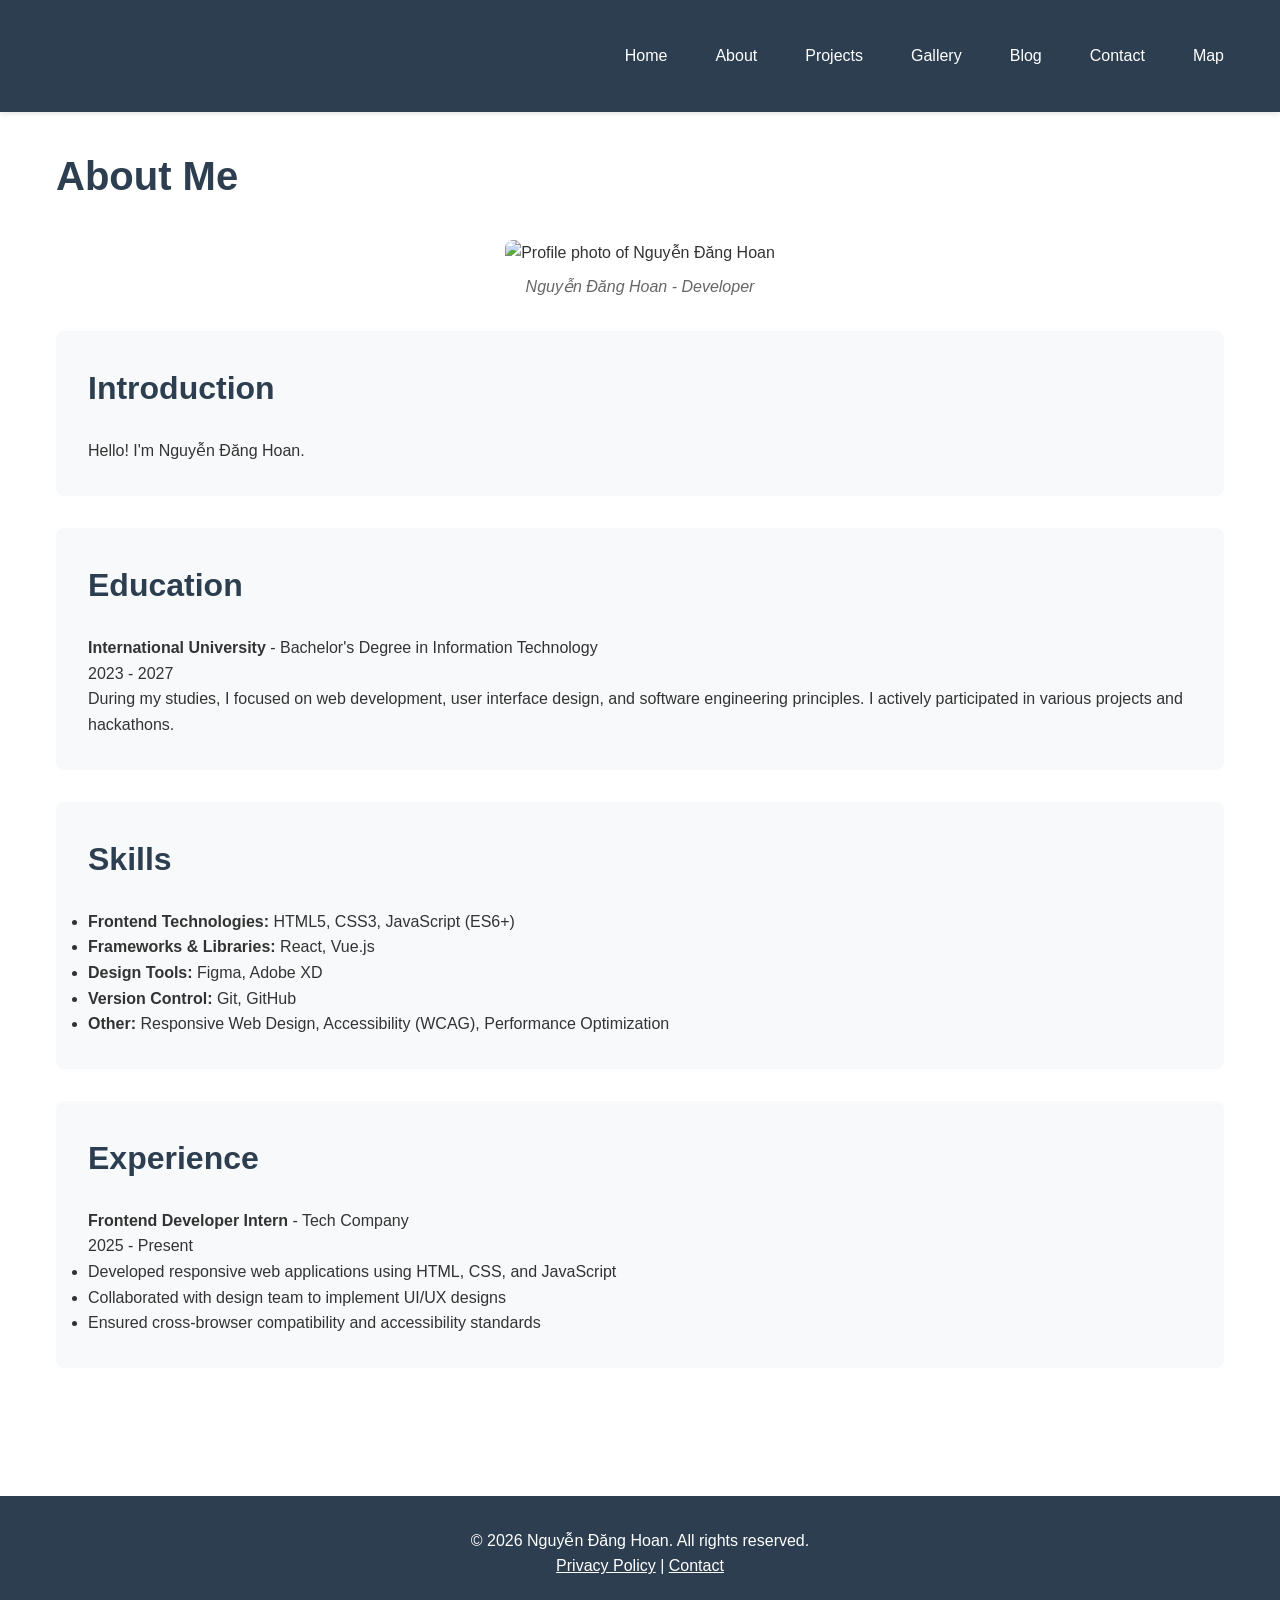
==== about.html @ c05a97a8 "fullproject" ====
<!DOCTYPE html>
<html lang="en">
<head>
    <meta charset="UTF-8">
    <meta name="viewport" content="width=device-width, initial-scale=1.0">
    <meta name="description" content="About Nguyễn Đăng Hoan - Learn about my background, skills, and passion for web development">
    <title>About - Nguyễn Đăng Hoan Portfolio</title>
    <link rel="stylesheet" href="assets/css/styles.css">
    <link rel="icon" type="image/x-icon" href="assets/img/favicon.ico">
</head>
<body>
    <a href="#main-content" class="skip-link">Skip to main content</a>
    
    <header>
        <nav>
            <div>
                <h1>Nguyễn Đăng Hoan</h1>
            </div>
            <ul>
                <li><a href="portfolio-index.html">Home</a></li>
                <li><a href="about.html">About</a></li>
                <li><a href="projects.html">Projects</a></li>
                <li><a href="gallery.html">Gallery</a></li>
                <li><a href="blog.html">Blog</a></li>
                <li><a href="contact.html">Contact</a></li>
                <li><a href="map.html">Map</a></li>
            </ul>
        </nav>
    </header>

    <main id="main-content">
        <section>
            <h1>About Me</h1>
            <figure>
                <img src="assets/img/profile.jpg" alt="Profile photo of Nguyễn Đăng Hoan">
                <figcaption>Nguyễn Đăng Hoan -  Developer</figcaption>
            </figure>
            
            <article>
                <h2>Introduction</h2>
                <p>Hello! I'm Nguyễn Đăng Hoan.</p>
            </article>

            <article>
                <h2>Education</h2>
                <p><strong>International University</strong> - Bachelor's Degree in Information Technology</p>
                <p>2023 - 2027</p>
                <p>During my studies, I focused on web development, user interface design, and software engineering principles. I actively participated in various projects and hackathons.</p>
            </article>

            <article>
                <h2>Skills</h2>
                <ul>
                    <li><strong>Frontend Technologies:</strong> HTML5, CSS3, JavaScript (ES6+)</li>
                    <li><strong>Frameworks & Libraries:</strong> React, Vue.js</li>
                    <li><strong>Design Tools:</strong> Figma, Adobe XD</li>
                    <li><strong>Version Control:</strong> Git, GitHub</li>
                    <li><strong>Other:</strong> Responsive Web Design, Accessibility (WCAG), Performance Optimization</li>
                </ul>
            </article>

            <article>
                <h2>Experience</h2>
                <p><strong>Frontend Developer Intern</strong> - Tech Company</p>
                <p>2025 - Present</p>
                <ul>
                    <li>Developed responsive web applications using HTML, CSS, and JavaScript</li>
                    <li>Collaborated with design team to implement UI/UX designs</li>
                    <li>Ensured cross-browser compatibility and accessibility standards</li>
                </ul>
            </article>

            
        </section>
    </main>

    <footer>
        <p>&copy; 2026 Nguyễn Đăng Hoan. All rights reserved.</p>
        <p><a href="policy.html">Privacy Policy</a> | <a href="contact.html">Contact</a></p>
    </footer>
</body>
</html>
---- assets/css/styles.css ----
/* CSS Variables */
:root {
    --primary-color: #2c3e50;
    --secondary-color: #3498db;
    --accent-color: #e74c3c;
    --text-color: #333;
    --bg-color: #ffffff;
    --light-bg: #f8f9fa;
    --border-color: #dee2e6;
    --font-main: 'Arial', 'Helvetica', sans-serif;
    --font-size-base: 16px;
    --spacing-unit: 1rem;
}

/* Reset and Base Styles */
* {
    margin: 0;
    padding: 0;
    box-sizing: border-box;
}

body {
    font-family: var(--font-main);
    font-size: var(--font-size-base);
    line-height: 1.6;
    color: var(--text-color);
    background-color: var(--bg-color);
}

/* Header and Navigation */
header {
    background-color: var(--primary-color);
    color: white;
    padding: var(--spacing-unit);
    position: sticky;
    top: 0;
    z-index: 1000;
    box-shadow: 0 2px 5px rgba(0,0,0,0.1);
}

nav {
    display: flex;
    justify-content: space-between;
    align-items: center;
    max-width: 1200px;
    margin: 0 auto;
    flex-wrap: wrap;
}

nav ul {
    list-style: none;
    display: flex;
    gap: var(--spacing-unit);
    flex-wrap: wrap;
}

nav a {
    color: white;
    text-decoration: none;
    padding: 0.5rem 1rem;
    border-radius: 4px;
    transition: background-color 0.3s;
}

nav a:hover,
nav a:focus {
    background-color: var(--secondary-color);
    outline: 2px solid white;
    outline-offset: 2px;
}

/* Main Content */
main {
    max-width: 1200px;
    margin: 0 auto;
    padding: 2rem var(--spacing-unit);
    min-height: calc(100vh - 200px);
}

/* Sections */
section {
    margin-bottom: 3rem;
}

h1, h2, h3, h4, h5, h6 {
    color: var(--primary-color);
    margin-bottom: var(--spacing-unit);
}

h1 {
    font-size: 2.5rem;
}

h2 {
    font-size: 2rem;
    border-bottom: 3px solid var(--secondary-color);
    padding-bottom: 0.5rem;
}

h3 {
    font-size: 1.5rem;
}

/* Hero Section */
.hero {
    text-align: center;
    padding: 4rem 2rem;
    background: linear-gradient(135deg, var(--primary-color) 0%, var(--secondary-color) 100%);
    color: white;
    margin-bottom: 3rem;
    border-radius: 8px;
}

.hero h1 {
    color: white;
    border: none;
    margin-bottom: 1rem;
}

.hero p {
    font-size: 1.2rem;
}

/* Grid Layout for Projects/Gallery */
.grid {
    display: grid;
    grid-template-columns: repeat(auto-fit, minmax(300px, 1fr));
    gap: 2rem;
    margin-top: 2rem;
}

.card {
    background: var(--light-bg);
    border: 1px solid var(--border-color);
    border-radius: 8px;
    padding: 1.5rem;
    transition: transform 0.3s, box-shadow 0.3s;
}

.card:hover {
    transform: translateY(-5px);
    box-shadow: 0 5px 15px rgba(0,0,0,0.1);
}

.card img {
    width: 100%;
    height: 200px;
    object-fit: cover;
    border-radius: 4px;
    margin-bottom: 1rem;
}

/* Figure */
figure {
    margin: 2rem 0;
    text-align: center;
}

figure img {
    max-width: 100%;
    height: auto;
    border-radius: 8px;
}

figcaption {
    margin-top: 0.5rem;
    font-style: italic;
    color: #666;
}

/* Form Styles */
form {
    max-width: 600px;
    margin: 2rem auto;
    background: var(--light-bg);
    padding: 2rem;
    border-radius: 8px;
    box-shadow: 0 2px 10px rgba(0,0,0,0.1);
}

fieldset {
    border: 2px solid var(--border-color);
    border-radius: 4px;
    padding: 1.5rem;
    margin-bottom: 1.5rem;
}

legend {
    font-weight: bold;
    color: var(--primary-color);
    padding: 0 1rem;
}

.form-group {
    margin-bottom: 1.5rem;
}

label {
    display: block;
    margin-bottom: 0.5rem;
    font-weight: bold;
    color: var(--primary-color);
}

input[type="text"],
input[type="email"],
input[type="tel"],
input[type="password"],
input[type="number"],
input[type="date"],
input[type="color"],
input[type="file"],
select,
textarea {
    width: 100%;
    padding: 0.75rem;
    border: 1px solid var(--border-color);
    border-radius: 4px;
    font-size: var(--font-size-base);
    font-family: var(--font-main);
}

input:focus,
select:focus,
textarea:focus {
    outline: 2px solid var(--secondary-color);
    outline-offset: 2px;
    border-color: var(--secondary-color);
}

input[type="range"] {
    width: 100%;
    height: 8px;
}

input[type="radio"],
input[type="checkbox"] {
    margin-right: 0.5rem;
    width: auto;
}

.radio-group,
.checkbox-group {
    display: flex;
    flex-direction: column;
    gap: 0.5rem;
}

.radio-group label,
.checkbox-group label {
    font-weight: normal;
    display: flex;
    align-items: center;
}

button[type="submit"],
button[type="reset"] {
    background-color: var(--secondary-color);
    color: white;
    padding: 0.75rem 2rem;
    border: none;
    border-radius: 4px;
    font-size: var(--font-size-base);
    cursor: pointer;
    margin-right: 1rem;
    transition: background-color 0.3s;
}

button[type="submit"]:hover,
button[type="submit"]:focus,
button[type="reset"]:hover,
button[type="reset"]:focus {
    background-color: var(--primary-color);
    outline: 2px solid var(--secondary-color);
    outline-offset: 2px;
}

button[type="reset"] {
    background-color: #6c757d;
}

/* Iframe */
iframe {
    width: 100%;
    height: 450px;
    border: none;
    border-radius: 8px;
    margin: 2rem 0;
}

/* Footer */
footer {
    background-color: var(--primary-color);
    color: white;
    text-align: center;
    padding: 2rem;
    margin-top: 3rem;
}

footer a {
    color: white;
    text-decoration: underline;
}

footer a:hover,
footer a:focus {
    color: var(--secondary-color);
    outline: 2px solid white;
    outline-offset: 2px;
}

/* Blog Post */
article {
    background: var(--light-bg);
    padding: 2rem;
    border-radius: 8px;
    margin-bottom: 2rem;
}

article h2 {
    border: none;
    margin-bottom: 1rem;
}

.meta {
    color: #666;
    font-size: 0.9rem;
    margin-bottom: 1rem;
}

/* Links */
a {
    color: var(--secondary-color);
    text-decoration: none;
}

a:hover,
a:focus {
    text-decoration: underline;
    outline: 2px solid var(--secondary-color);
    outline-offset: 2px;
}

/* Responsive Design */
@media (max-width: 768px) {
    nav {
        flex-direction: column;
        align-items: flex-start;
    }
    
    nav ul {
        flex-direction: column;
        width: 100%;
    }
    
    nav a {
        display: block;
        width: 100%;
    }
    
    h1 {
        font-size: 2rem;
    }
    
    h2 {
        font-size: 1.5rem;
    }
    
    .grid {
        grid-template-columns: 1fr;
    }
    
    .hero {
        padding: 2rem 1rem;
    }
    
    main {
        padding: 1rem;
    }
    
    form {
        padding: 1rem;
    }
}

/* Accessibility */
.skip-link {
    position: absolute;
    top: -40px;
    left: 0;
    background: var(--primary-color);
    color: white;
    padding: 8px;
    text-decoration: none;
    z-index: 100;
}

.skip-link:focus {
    top: 0;
}

/* Print Styles */
@media print {
    header,
    footer,
    nav {
        display: none;
    }
    
    body {
        font-size: 12pt;
    }
    
    a {
        text-decoration: underline;
    }
}
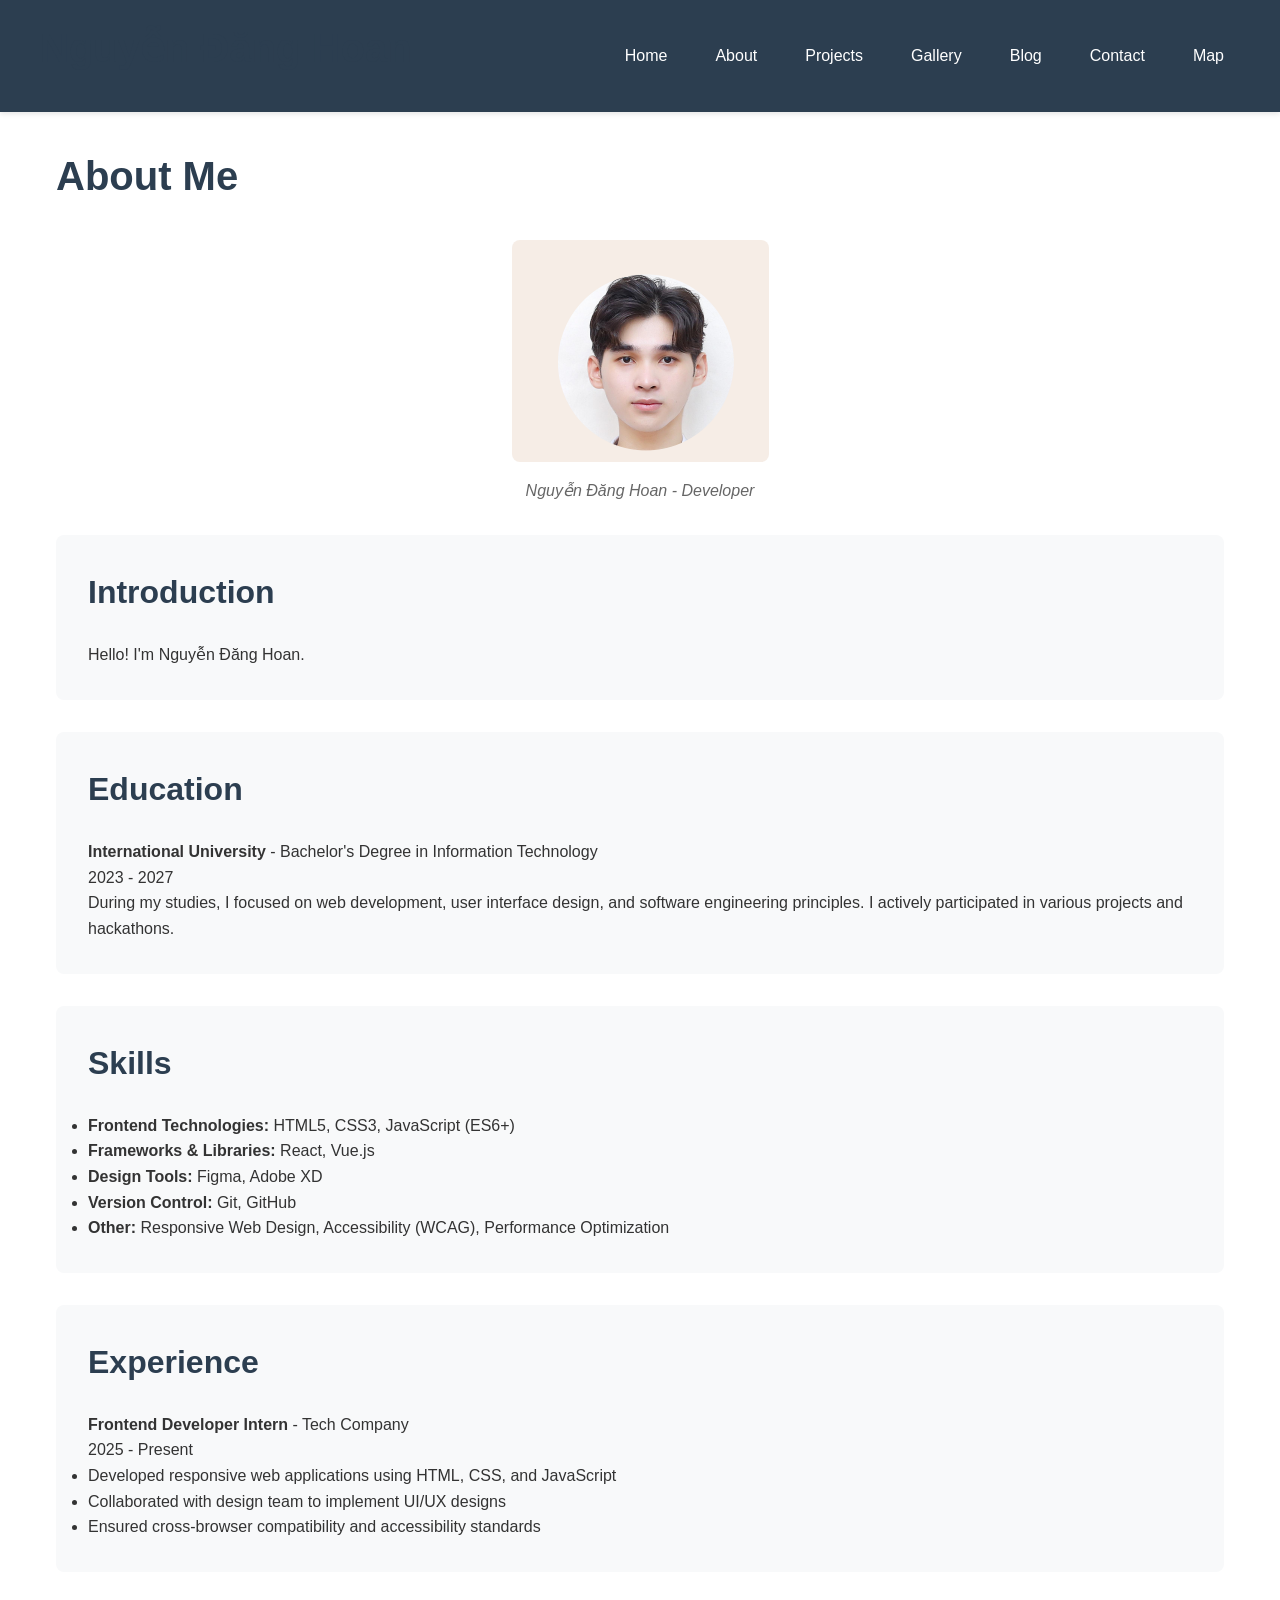
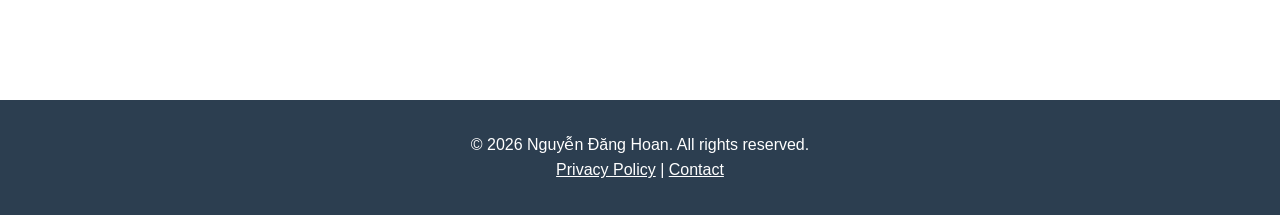
==== commit 77a61953: "update anh" ====
--- a/about.html
+++ b/about.html
@@ -32,7 +32,7 @@
         <section>
             <h1>About Me</h1>
             <figure>
-                <img src="assets/img/profile.jpg" alt="Profile photo of Nguyễn Đăng Hoan">
+                <img src="assets/img/profile.png" alt="Profile photo of Nguyễn Đăng Hoan">
                 <figcaption>Nguyễn Đăng Hoan -  Developer</figcaption>
             </figure>
             
